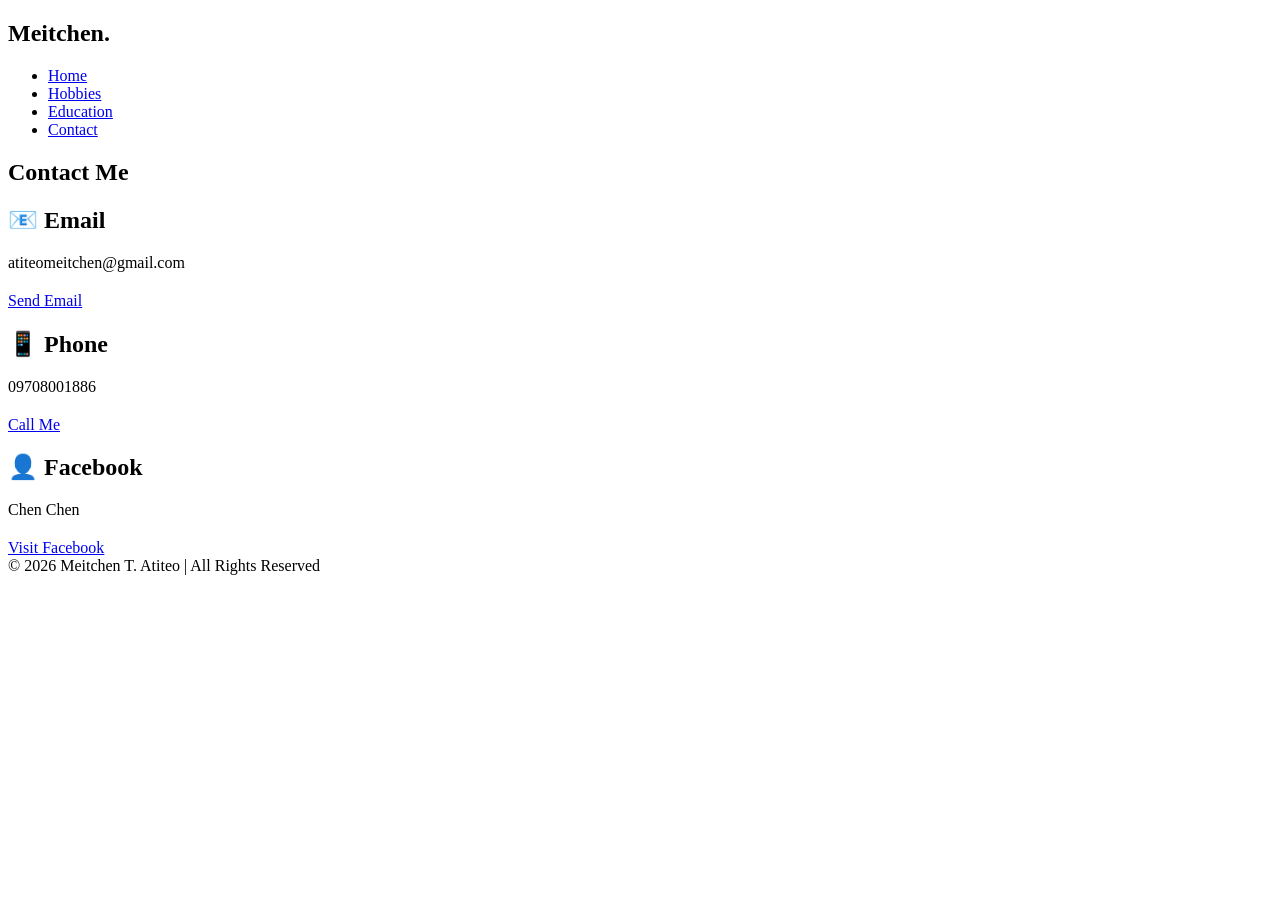
==== contact.html @ 6295d1ff "Add files via upload" ====
<!DOCTYPE html>
<html lang="en">

<head>

<meta charset="UTF-8">
<meta name="viewport" content="width=device-width, initial-scale=1.0">

<title>Contact | Meitchen Portfolio</title>

<link rel="stylesheet" href="css/style.css">
<link rel="stylesheet" href="css/stars.css">

</head>

<body>

<div id="stars"></div>
<div id="shooting-stars"></div>

<nav>

<h2>Meitchen.</h2>

	<ul>

	<li><a href="index.html">Home</a></li>
	<li><a href="hobbies.html">Hobbies</a></li>
	<li><a href="education.html">Education</a></li>
	<li><a href="contact.html">Contact</a></li>

	</ul>

</nav>

<section class="page">

<h1>Contact Me</h1>

<div class="grid">

<div class="card contact-card">

<h2>📧 Email</h2>

<p style="margin:20px 0;">
atiteomeitchen@gmail.com
</p>

<a class="btn"
href="mailto:atiteomeitchen@gmail.com">
Send Email
</a>

</div>

<div class="card contact-card">

<h2>📱 Phone</h2>

<p style="margin:20px 0;">
09708001886
</p>

<a class="btn"
href="tel:09708001886">
Call Me
</a>

</div>

<div class="card contact-card">

<h2>👤 Facebook</h2>

<p style="margin:20px 0;">
Chen Chen
</p>

<a class="btn"
href="https://facebook.com"
target="_blank">
Visit Facebook
</a>

</div>

</div>

</section>

<footer>

© 2026 Meitchen T. Atiteo | All Rights Reserved

</footer>

<script src="js/stars.js"></script>

</body>
</html>
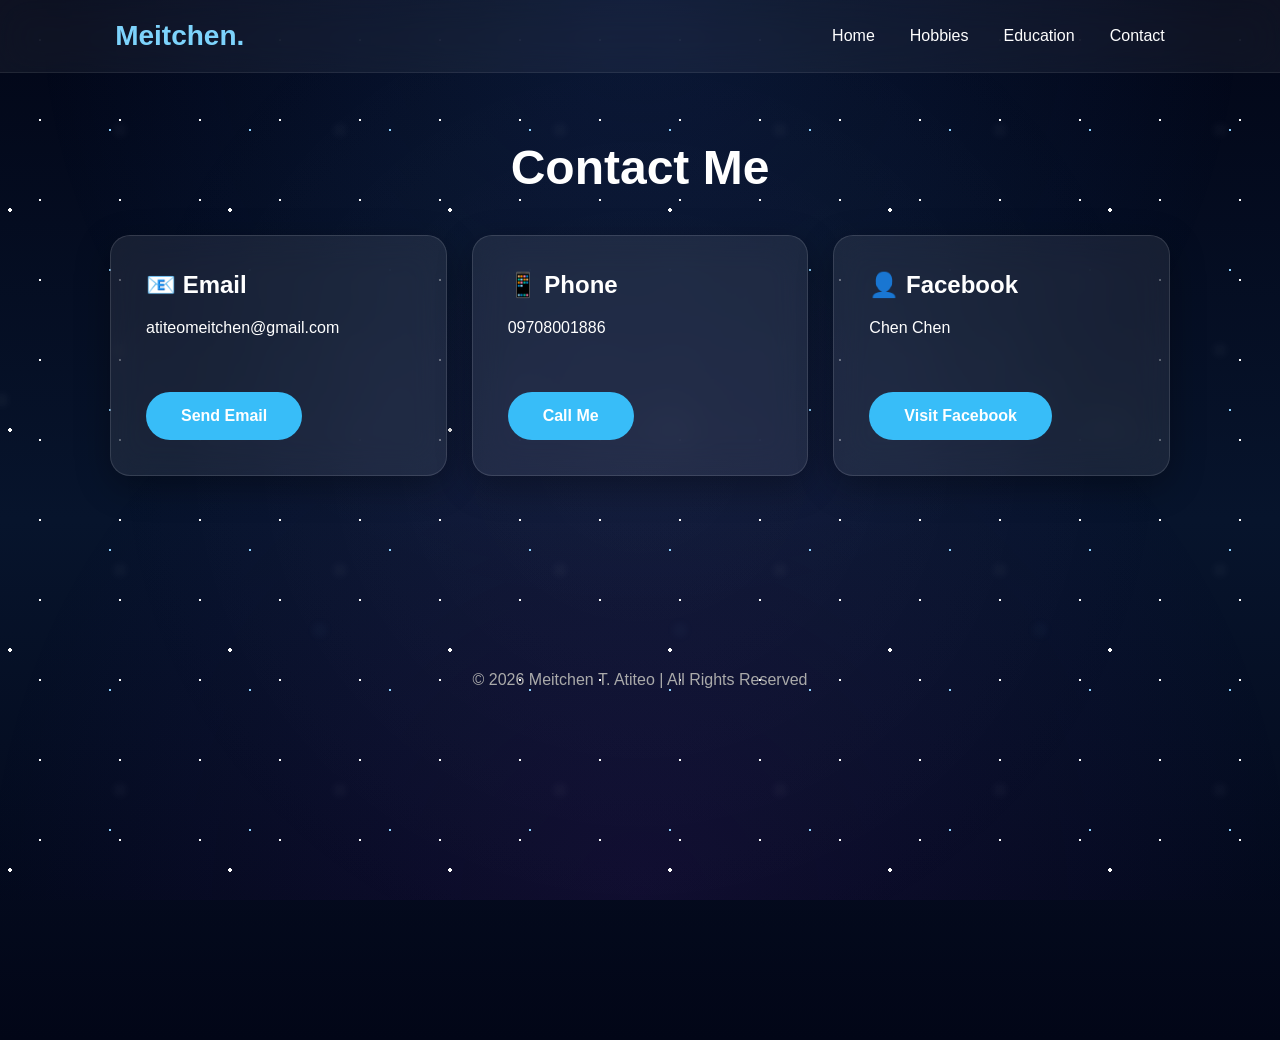
==== commit 8d8e230a: "Add files via upload" ====
--- a/contact.html
+++ b/contact.html
@@ -8,8 +8,8 @@
 
 <title>Contact | Meitchen Portfolio</title>
 
-<link rel="stylesheet" href="css/style.css">
-<link rel="stylesheet" href="css/stars.css">
+<link rel="stylesheet" href="style.css">
+<link rel="stylesheet" href="stars.css">
 
 </head>
 
@@ -95,7 +95,7 @@
 
 </footer>
 
-<script src="js/stars.js"></script>
+<script src="stars.js"></script>
 
 </body>
 </html>
--- a/style.css
+++ b/style.css
@@ -0,0 +1,373 @@
+/* ===========================
+   Google Font
+=========================== */
+@import url('https://fonts.googleapis.com/css2?family=Poppins:wght@300;400;500;600;700;800&display=swap');
+
+/* ===========================
+   Reset
+=========================== */
+
+*{
+    margin:0;
+    padding:0;
+    box-sizing:border-box;
+    font-family:'Poppins',sans-serif;
+}
+
+html{
+    scroll-behavior:smooth;
+}
+
+body{
+    background:linear-gradient(180deg,#020617,#07142c,#020617);
+    color:#fff;
+    overflow-x:hidden;
+    min-height:100vh;
+}
+
+/* ===========================
+   Navigation
+=========================== */
+
+nav{
+    position:fixed;
+    top:0;
+    left:0;
+    width:100%;
+    display:flex;
+    justify-content:space-between;
+    align-items:center;
+    padding:20px 9%;
+    backdrop-filter:blur(18px);
+    background:rgba(255,255,255,.05);
+    border-bottom:1px solid rgba(255,255,255,.08);
+    z-index:1000;
+}
+
+nav h2{
+    color:#7dd3fc;
+    font-size:28px;
+    font-weight:700;
+}
+
+nav ul{
+    display:flex;
+    list-style:none;
+    gap:35px;
+}
+
+nav a{
+    color:white;
+    text-decoration:none;
+    transition:.35s;
+    position:relative;
+}
+
+nav a::after{
+    content:'';
+    position:absolute;
+    left:0;
+    bottom:-5px;
+    width:0%;
+    height:2px;
+    background:#7dd3fc;
+    transition:.3s;
+}
+
+nav a:hover::after{
+    width:100%;
+}
+
+nav a:hover{
+    color:#7dd3fc;
+}
+
+/* ===========================
+Hero
+=========================== */
+
+.hero{
+    min-height:100vh;
+    display:flex;
+    justify-content:center;
+    align-items:center;
+    padding:120px 20px;
+}
+
+/* Profile (moon-style) */
+.profile{
+    display:flex;
+    justify-content:center;
+    align-items:center;
+    margin-bottom:22px;
+    position:relative;
+}
+
+.profile .moon{
+    width:180px;
+    height:180px;
+    border-radius:50%;
+    display:flex;
+    align-items:center;
+    justify-content:center;
+    position:relative;
+    overflow:hidden;
+    background: radial-gradient(circle at 30% 30%, #f6f7f8 0%, #e6e9ee 25%, #cfd6df 60%, #bfc7d3 100%);
+    box-shadow:0 8px 30px rgba(59,130,246,0.08), inset -10px -8px 30px rgba(0,0,0,0.12), 0 0 40px rgba(255,244,180,0.12);
+    border:6px solid rgba(255,255,255,0.06);
+    z-index:1;
+}
+
+/* Moon glow halo */
+.profile .moon::after{
+    content:"";
+    position:absolute;
+    left:50%;
+    top:50%;
+    transform:translate(-50%,-50%);
+    width:300px;
+    height:300px;
+    border-radius:50%;
+    background: radial-gradient(circle, rgba(255,247,180,0.48) 0%, rgba(255,243,150,0.30) 30%, rgba(255,240,140,0.10) 55%, transparent 78%);
+    filter:blur(14px);
+    pointer-events:none;
+    z-index:0;
+}
+
+/* Circular backdrop behind the profile */
+.profile::before{
+    content:"";
+    position:absolute;
+    left:50%;
+    top:50%;
+    transform:translate(-50%,-50%);
+    width:380px;
+    height:380px;
+    border-radius:50%;
+    background-image:
+        radial-gradient(circle at 30% 30%, rgba(255,247,180,0.30) 0%, rgba(255,244,150,0.22) 16%, rgba(255,244,140,0.10) 34%, transparent 52%),
+        radial-gradient(circle at 70% 70%, rgba(255,230,120,0.08), transparent 46%);
+    filter:blur(18px);
+    box-shadow:0 0 80px rgba(255,244,170,0.18), inset 0 0 40px rgba(255,244,170,0.06);
+    pointer-events:none;
+    z-index:-1;
+}
+
+@media(max-width:768px){
+    .profile::before{ width:300px; height:300px; filter:blur(14px); }
+    .profile .moon::after{ width:260px; height:260px; }
+}
+
+.profile .moon img{
+    box-shadow:0 6px 18px rgba(0,0,0,0.35), 0 0 20px rgba(255,244,180,0.18);
+}
+
+.profile .moon img{
+    width:88%;
+    height:88%;
+    object-fit:cover;
+    border-radius:50%;
+    display:block;
+    box-shadow:0 6px 18px rgba(0,0,0,0.35);
+}
+
+.profile .moon::before{
+    content:"";
+    position:absolute;
+    right:20%;
+    top:18%;
+    width:34px;
+    height:34px;
+    border-radius:50%;
+    background:rgba(0,0,0,0.07);
+    box-shadow:inset -6px -4px 8px rgba(255,255,255,0.06), 0 0 12px rgba(0,0,0,0.18);
+}
+
+.profile .moon::after{
+    content:"";
+    position:absolute;
+    left:18%;
+    bottom:22%;
+    width:18px;
+    height:18px;
+    border-radius:50%;
+    background:rgba(0,0,0,0.05);
+    box-shadow:inset -4px -3px 6px rgba(255,255,255,0.04);
+}
+
+.glass{
+    width:90%;
+    max-width:850px;
+    background:rgba(255,255,255,.08);
+    backdrop-filter:blur(18px);
+    border:1px solid rgba(255,255,255,.15);
+    border-radius:25px;
+    padding:60px;
+    text-align:center;
+    box-shadow:0 0 40px rgba(0,0,0,.35);
+}
+
+.glass h1{
+    font-size:55px;
+    margin-bottom:15px;
+}
+
+.glass h2{
+    color:#7dd3fc;
+    margin-bottom:20px;
+}
+
+.glass p{
+    color:#ddd;
+    line-height:1.8;
+    font-size:18px;
+}
+
+/* ===========================
+Buttons
+=========================== */
+
+.btn{
+    display:inline-block;
+    margin-top:35px;
+    padding:15px 35px;
+    border-radius:50px;
+    background:#38bdf8;
+    color:white;
+    text-decoration:none;
+    transition:.35s;
+    font-weight:600;
+}
+
+.btn:hover{
+    transform:translateY(-4px);
+    box-shadow:0 0 30px #38bdf8;
+}
+
+/* ===========================
+Page Sections
+=========================== */
+
+.page{
+    max-width:1100px;
+    margin:140px auto;
+    padding:0 20px;
+}
+
+.page h1{
+    text-align:center;
+    font-size:48px;
+    margin-bottom:40px;
+}
+
+.card{
+    background:rgba(255,255,255,.08);
+    backdrop-filter:blur(18px);
+    border-radius:20px;
+    padding:35px;
+    border:1px solid rgba(255,255,255,.12);
+    box-shadow:0 10px 35px rgba(0,0,0,.3);
+    transition:.35s;
+}
+
+.card:hover{
+    transform:translateY(-8px);
+}
+
+/* ===========================
+Hobbies Grid
+=========================== */
+
+.grid{
+    display:grid;
+    grid-template-columns:repeat(auto-fit,minmax(240px,1fr));
+    gap:25px;
+}
+
+.hobby{
+    background:rgba(255,255,255,.08);
+    border-radius:20px;
+    padding:35px;
+    text-align:center;
+    transition:.35s;
+    border:1px solid rgba(255,255,255,.1);
+}
+
+.hobby:hover{
+    transform:translateY(-8px) scale(1.03);
+    box-shadow:0 0 30px rgba(125,211,252,.4);
+}
+
+.hobby h3{
+    margin-top:15px;
+}
+
+/* ===========================
+Timeline
+=========================== */
+
+.timeline{
+    position:relative;
+    margin-left:20px;
+    border-left:3px solid #38bdf8;
+    padding-left:30px;
+}
+
+.timeline-item{
+    margin-bottom:45px;
+}
+
+.timeline-item h2{
+    color:#7dd3fc;
+    margin-bottom:8px;
+}
+
+/* ===========================
+Contact Cards
+=========================== */
+
+.contact-card{
+    margin-bottom:25px;
+}
+
+/* ===========================
+Footer
+=========================== */
+
+footer{
+    text-align:center;
+    padding:30px;
+    color:#aaa;
+}
+
+/* ===========================
+Responsive
+=========================== */
+
+@media(max-width:768px){
+
+nav{
+    flex-direction:column;
+    gap:15px;
+    padding:15px;
+}
+
+nav ul{
+    flex-wrap:wrap;
+    justify-content:center;
+    gap:18px;
+}
+
+.glass{
+    padding:35px;
+}
+
+.glass h1{
+    font-size:40px;
+}
+
+.page h1{
+    font-size:36px;
+}
+
+}
--- a/stars.css
+++ b/stars.css
@@ -0,0 +1,202 @@
+/* ===========================
+   Twinkling Stars Background
+=========================== */
+
+#stars{
+    position:fixed;
+    inset:0;
+    overflow:hidden;
+    z-index:-3;
+
+    background-image:
+        radial-gradient(white 1px, transparent 1px),
+        radial-gradient(#8fd3ff 1px, transparent 1px),
+        radial-gradient(#ffffff 2px, transparent 2px);
+
+    background-size:
+        80px 80px,
+        140px 140px,
+        220px 220px;
+
+    background-position:
+        0 0,
+        40px 60px,
+        120px 100px;
+
+    animation:twinkle 8s ease-in-out infinite alternate;
+}
+
+/* Extra blurred glow layer so twinkling stars also have a soft glow */
+#stars::before{
+    content:"";
+    position:absolute;
+    inset:0;
+    pointer-events:none;
+    background-image:
+        radial-gradient(rgba(255,255,255,0.95) 2px, transparent 2px),
+        radial-gradient(rgba(143,211,255,0.9) 2px, transparent 2px),
+        radial-gradient(rgba(255,255,255,0.85) 3px, transparent 3px);
+    background-size: 220px 220px, 360px 360px, 520px 520px;
+    background-position: 10px 20px, 140px 90px, 260px 140px;
+    filter:blur(6px);
+    opacity:.55;
+    z-index:-3;
+    animation:glow 6s ease-in-out infinite alternate;
+}
+
+@keyframes glow{
+    from{ opacity:.35; transform:translateY(-10px); }
+    to{ opacity:.85; transform:translateY(10px); }
+}
+
+@keyframes twinkle{
+
+    from{
+        opacity:.45;
+    }
+
+    to{
+        opacity:1;
+    }
+
+}
+
+/* ===========================
+   Shooting Stars
+=========================== */
+
+#shooting-stars{
+    position:fixed;
+    inset:0;
+    overflow:hidden;
+    pointer-events:none;
+    z-index:-2;
+}
+
+.shooting-star{
+
+    position:absolute;
+
+    width:180px;
+    height:2px;
+
+    background:linear-gradient(
+        90deg,
+        white,
+        rgba(255,255,255,0)
+    );
+
+    border-radius:999px;
+
+    transform:rotate(-35deg);
+
+    animation:shoot 2.2s linear forwards;
+}
+
+.shooting-star::before{
+
+    content:"";
+
+    position:absolute;
+
+    left:0;
+
+    top:-3px;
+
+    width:8px;
+    height:8px;
+
+    border-radius:50%;
+
+    background:white;
+
+    box-shadow:
+        0 0 12px white,
+        0 0 25px #8fd3ff;
+
+}
+
+/* ===========================
+Animation
+=========================== */
+
+@keyframes shoot{
+
+    from{
+
+        transform:
+            translate(0,0)
+            rotate(-35deg);
+
+        opacity:1;
+
+    }
+
+    to{
+
+        transform:
+            translate(-900px,900px)
+            rotate(-35deg);
+
+        opacity:0;
+
+    }
+
+}
+
+/* ===========================
+Glow Overlay
+=========================== */
+
+body::before{
+
+    content:"";
+
+    position:fixed;
+
+    inset:0;
+
+    background:
+    radial-gradient(circle at top,#3b82f620,transparent 55%),
+    radial-gradient(circle at bottom,#9333ea18,transparent 60%);
+
+    z-index:-4;
+
+}
+
+/* ===========================
+Floating Light
+=========================== */
+
+body::after{
+
+    content:"";
+
+    position:fixed;
+
+    inset:0;
+
+    background:
+    radial-gradient(circle,#ffffff08 0%,transparent 70%);
+
+    animation:floatGlow 12s ease-in-out infinite alternate;
+
+    z-index:-5;
+
+}
+
+@keyframes floatGlow{
+
+    from{
+
+        transform:translateY(-40px);
+
+    }
+
+    to{
+
+        transform:translateY(40px);
+
+    }
+
+}
